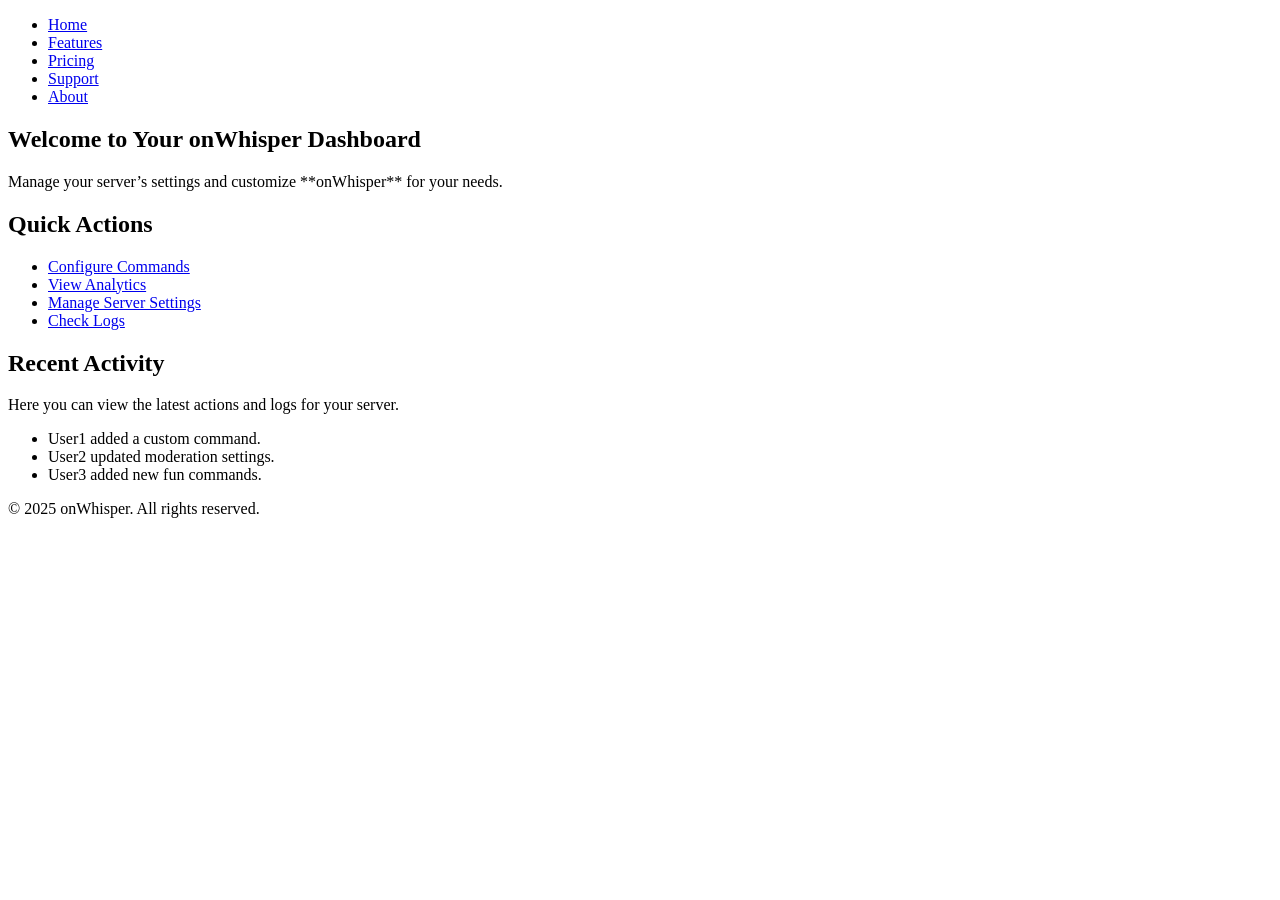
==== dashboard.html @ 4c0896dc "Create dashboard.html" ====
<!DOCTYPE html>
<html lang="en">
<head>
    <meta charset="UTF-8">
    <meta name="viewport" content="width=device-width, initial-scale=1.0">
    <title>onWhisper - Dashboard</title>
    <link rel="stylesheet" href="css/style.css">
</head>
<body>
    <header>
        <nav>
            <ul>
                <li><a href="index.html">Home</a></li>
                <li><a href="features.html">Features</a></li>
                <li><a href="pricing.html">Pricing</a></li>
                <li><a href="support.html">Support</a></li>
                <li><a href="about.html">About</a></li>
            </ul>
        </nav>
    </header>

    <main>
        <section class="hero">
            <h1>Welcome to Your onWhisper Dashboard</h1>
            <p>Manage your server’s settings and customize **onWhisper** for your needs.</p>
        </section>

        <section class="dashboard-actions">
            <h2>Quick Actions</h2>
            <ul>
                <li><a href="#">Configure Commands</a></li>
                <li><a href="#">View Analytics</a></li>
                <li><a href="#">Manage Server Settings</a></li>
                <li><a href="#">Check Logs</a></li>
            </ul>
        </section>

        <section class="recent-activity">
            <h2>Recent Activity</h2>
            <p>Here you can view the latest actions and logs for your server.</p>
            <!-- Example activity log -->
            <ul>
                <li>User1 added a custom command.</li>
                <li>User2 updated moderation settings.</li>
                <li>User3 added new fun commands.</li>
            </ul>
        </section>
    </main>

    <footer>
        <p>&copy; 2025 onWhisper. All rights reserved.</p>
    </footer>
</body>
</html>
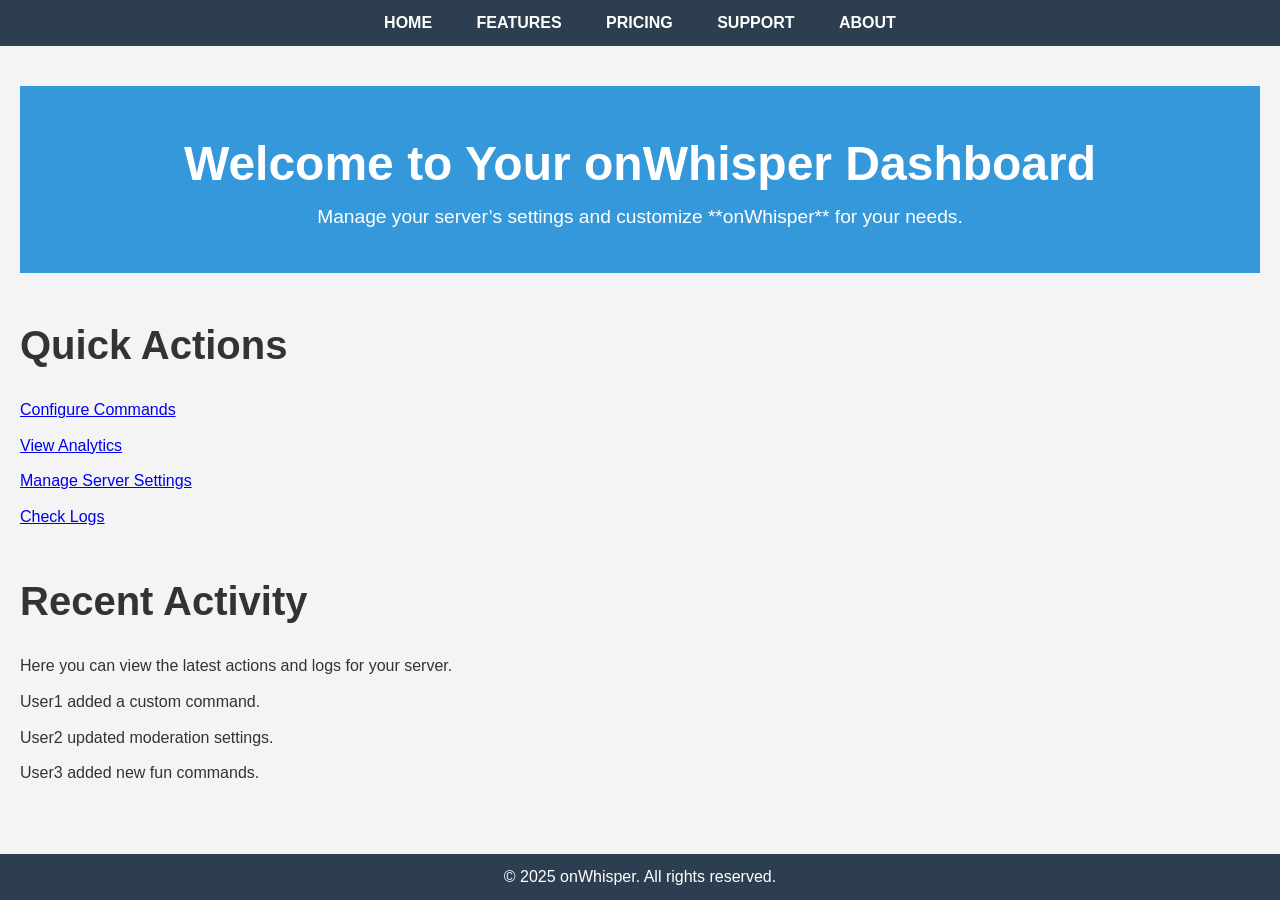
==== commit f406d059: "Add favicon and web manifest links to HTML files" ====
--- a/dashboard.html
+++ b/dashboard.html
@@ -5,6 +5,10 @@
     <meta name="viewport" content="width=device-width, initial-scale=1.0">
     <title>onWhisper - Dashboard</title>
     <link rel="stylesheet" href="css/style.css">
+    <link rel="apple-touch-icon" sizes="180x180" href="images/apple-touch-icon.png">
+    <link rel="icon" type="image/png" sizes="32x32" href="images/favicon-32x32.png">
+    <link rel="icon" type="image/png" sizes="16x16" href="images/favicon-16x16.png">
+    <link rel="manifest" href="images/site.webmanifest">
 </head>
 <body>
     <header>
--- a/css/style.css
+++ b/css/style.css
@@ -0,0 +1,162 @@
+/* Reset default margins and paddings */
+* {
+    margin: 0;
+    padding: 0;
+    box-sizing: border-box;
+}
+
+/* Body Styling */
+body {
+    font-family: Arial, sans-serif;
+    background-color: #f4f4f4;
+    color: #333;
+    line-height: 1.6;
+}
+
+/* Header Navigation */
+header {
+    background-color: #2c3e50;
+    padding: 10px 0;
+    text-align: center;
+}
+
+header nav ul {
+    list-style-type: none;
+}
+
+header nav ul li {
+    display: inline;
+    margin: 0 20px;
+}
+
+header nav ul li a {
+    color: white;
+    text-decoration: none;
+    font-weight: bold;
+    text-transform: uppercase;
+}
+
+header nav ul li a:hover {
+    color: #ecf0f1;
+}
+
+/* Hero Section */
+.hero {
+    background-color: #3498db;
+    color: white;
+    padding: 40px 20px;
+    text-align: center;
+}
+
+.hero h1 {
+    font-size: 3em;
+}
+
+.hero p {
+    font-size: 1.2em;
+}
+
+/* Pricing Plans */
+.pricing-plans {
+    display: flex;
+    justify-content: space-around;
+    padding: 40px 20px;
+    text-align: center;
+}
+
+.plan {
+    background-color: white;
+    border: 1px solid #ddd;
+    padding: 20px;
+    width: 30%;
+    box-shadow: 0 4px 6px rgba(0, 0, 0, 0.1);
+    border-radius: 8px;
+}
+
+.plan h2 {
+    font-size: 2em;
+    margin-bottom: 20px;
+}
+
+.plan p {
+    font-size: 1.1em;
+    margin-bottom: 20px;
+}
+
+.plan ul {
+    list-style-type: none;
+    margin-bottom: 20px;
+}
+
+.plan ul li {
+    margin: 10px 0;
+}
+
+.cta-button {
+    background-color: #3498db;
+    color: white;
+    padding: 10px 20px;
+    text-decoration: none;
+    font-weight: bold;
+    border-radius: 5px;
+    transition: background-color 0.3s;
+}
+
+.cta-button:hover {
+    background-color: #2980b9;
+}
+
+/* Footer Styling */
+footer {
+    background-color: #2c3e50;
+    color: white;
+    text-align: center;
+    padding: 10px 0;
+    position: fixed;
+    width: 100%;
+    bottom: 0;
+}
+
+/* Section Styling */
+section {
+    margin: 40px 20px;
+}
+
+h2 {
+    font-size: 2.5em;
+    margin-bottom: 20px;
+}
+
+ul {
+    list-style-type: none;
+}
+
+ul li {
+    margin: 10px 0;
+}
+
+.faq-item h3 {
+    font-size: 1.5em;
+    margin-bottom: 10px;
+}
+
+.faq-item p {
+    font-size: 1.1em;
+    margin-bottom: 20px;
+}
+
+/* Responsive Design */
+@media screen and (max-width: 768px) {
+    .pricing-plans {
+        flex-direction: column;
+        align-items: center;
+    }
+
+    .plan {
+        width: 80%;
+        margin-bottom: 20px;
+    }
+}
+link[rel="icon"] {
+    border-radius: 50%;
+}
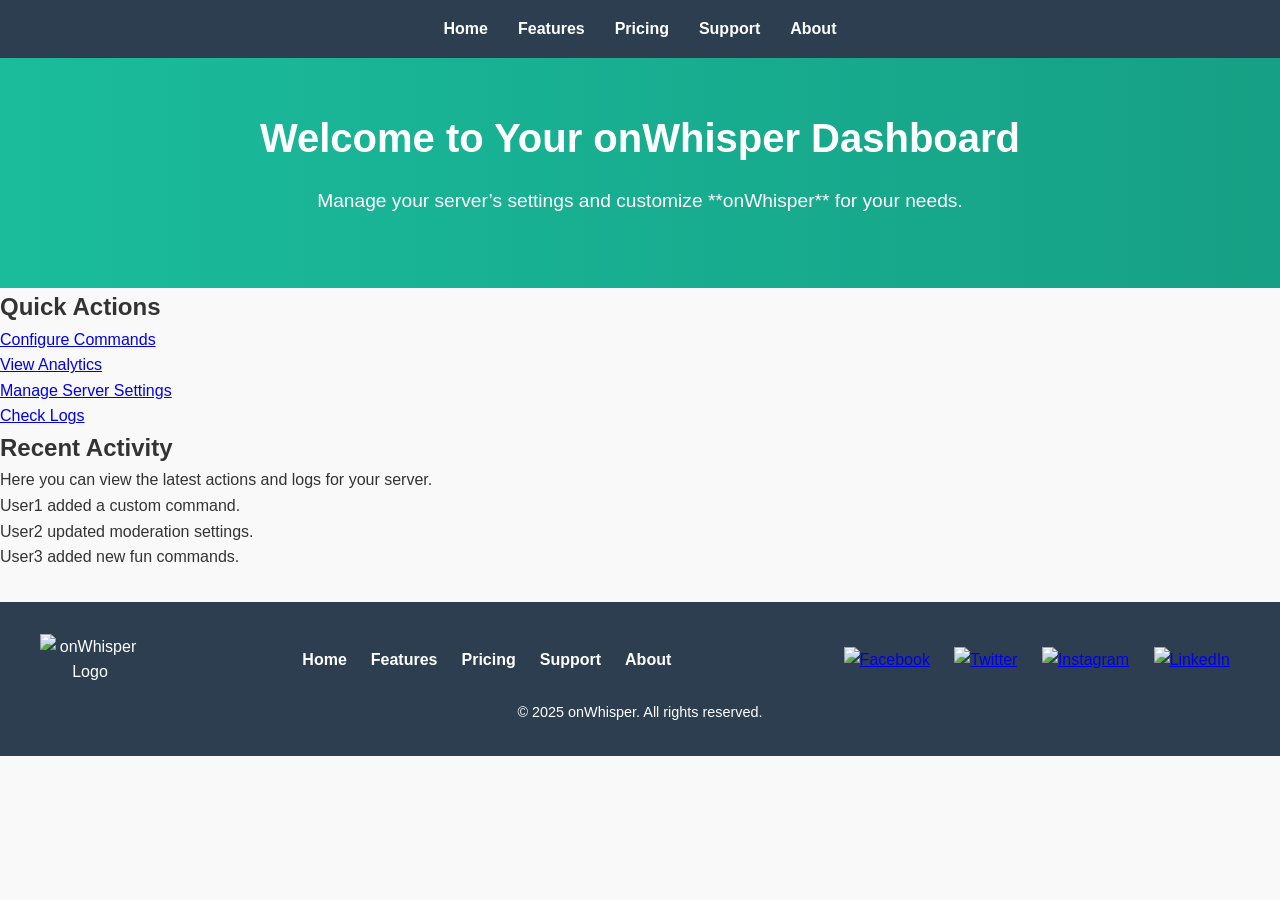
==== commit 994843dd: "Visual Update - Implement footer redesign with enhanced layout, navigation, and social links for imp" ====
--- a/dashboard.html
+++ b/dashboard.html
@@ -52,6 +52,26 @@
     </main>
 
     <footer>
+        <div class="footer-content">
+            <div class="footer-logo">
+                <img src="path/to/logo.png" alt="onWhisper Logo" width="100" />
+            </div>
+            <div class="footer-nav">
+                <ul>
+                    <li><a href="#">Home</a></li>
+                    <li><a href="#">Features</a></li>
+                    <li><a href="#">Pricing</a></li>
+                    <li><a href="#">Support</a></li>
+                    <li><a href="#">About</a></li>
+                </ul>
+            </div>
+            <div class="footer-socials">
+                <a href="#" target="_blank"><img src="path/to/facebook-icon.png" alt="Facebook" /></a>
+                <a href="#" target="_blank"><img src="path/to/twitter-icon.png" alt="Twitter" /></a>
+                <a href="#" target="_blank"><img src="path/to/instagram-icon.png" alt="Instagram" /></a>
+                <a href="#" target="_blank"><img src="path/to/linkedin-icon.png" alt="LinkedIn" /></a>
+            </div>
+        </div>
         <p>&copy; 2025 onWhisper. All rights reserved.</p>
     </footer>
 </body>
--- a/css/style.css
+++ b/css/style.css
@@ -1,4 +1,4 @@
-/* Reset default margins and paddings */
+/* General Reset */
 * {
     margin: 0;
     padding: 0;
@@ -7,156 +7,211 @@
 
 /* Body Styling */
 body {
-    font-family: Arial, sans-serif;
-    background-color: #f4f4f4;
+    font-family: 'Arial', sans-serif;
     color: #333;
+    background-color: #f9f9f9;
     line-height: 1.6;
-}
-
-/* Header Navigation */
+    margin: 0;
+}
+
+/* Header */
 header {
-    background-color: #2c3e50;
-    padding: 10px 0;
-    text-align: center;
+    background: #2c3e50;
+    color: #fff;
+    padding: 1rem 0;
+    box-shadow: 0 4px 6px rgba(0, 0, 0, 0.1);
 }
 
 header nav ul {
-    list-style-type: none;
+    display: flex;
+    justify-content: center;
+    list-style: none;
+    padding: 0;
 }
 
 header nav ul li {
-    display: inline;
-    margin: 0 20px;
+    margin: 0 15px;
 }
 
 header nav ul li a {
-    color: white;
-    text-decoration: none;
-    font-weight: bold;
-    text-transform: uppercase;
+    color: #fff;
+    text-decoration: none;
+    font-weight: bold;
+    transition: color 0.3s ease;
 }
 
 header nav ul li a:hover {
-    color: #ecf0f1;
+    color: #1abc9c;
 }
 
 /* Hero Section */
 .hero {
-    background-color: #3498db;
-    color: white;
-    padding: 40px 20px;
-    text-align: center;
+    text-align: center;
+    background: linear-gradient(to right, #1abc9c, #16a085);
+    color: #fff;
+    padding: 3rem 1rem;
 }
 
 .hero h1 {
-    font-size: 3em;
+    font-size: 2.5rem;
+    margin-bottom: 1rem;
 }
 
 .hero p {
-    font-size: 1.2em;
-}
-
-/* Pricing Plans */
-.pricing-plans {
-    display: flex;
-    justify-content: space-around;
-    padding: 40px 20px;
-    text-align: center;
-}
-
-.plan {
-    background-color: white;
+    font-size: 1.2rem;
+    margin-bottom: 1.5rem;
+}
+
+.hero .cta-button {
+    background: #fff;
+    color: #1abc9c;
+    padding: 0.8rem 2rem;
+    font-size: 1rem;
+    border-radius: 25px;
+    text-decoration: none;
+    font-weight: bold;
+    transition: background 0.3s ease, color 0.3s ease;
+}
+
+.hero .cta-button:hover {
+    background: #16a085;
+    color: #fff;
+}
+
+/* Features Section */
+.features {
+    padding: 2rem 1rem;
+    text-align: center;
+    background-color: #ecf0f1;
+}
+
+.features h2 {
+    font-size: 2rem;
+    margin-bottom: 1.5rem;
+    color: #2c3e50;
+}
+
+.feature-grid {
+    display: flex;
+    flex-wrap: wrap;
+    justify-content: center;
+    gap: 1.5rem;
+}
+
+.feature-card {
+    background: #fff;
     border: 1px solid #ddd;
-    padding: 20px;
-    width: 30%;
+    border-radius: 10px;
+    padding: 1.5rem;
+    width: 300px;
     box-shadow: 0 4px 6px rgba(0, 0, 0, 0.1);
-    border-radius: 8px;
-}
-
-.plan h2 {
-    font-size: 2em;
-    margin-bottom: 20px;
-}
-
-.plan p {
-    font-size: 1.1em;
-    margin-bottom: 20px;
-}
-
-.plan ul {
-    list-style-type: none;
-    margin-bottom: 20px;
-}
-
-.plan ul li {
-    margin: 10px 0;
+    transition: transform 0.3s ease, box-shadow 0.3s ease;
+    display: flex;
+    flex-direction: column; /* Ensures vertical layout */
+    justify-content: space-between; /* Ensures content is spaced out properly */
+    height: 100%; /* Prevents overflow by keeping the card's height consistent */
+}
+
+.feature-card h3 {
+    font-size: 1.5rem;
+    color: #1abc9c;
+    margin-bottom: 0.8rem;
+}
+
+.feature-card p {
+    font-size: 1rem;
+    color: #555;
+    line-height: 1.4;
+    margin-bottom: 1.5rem; /* Added margin for spacing between text and button */
+}
+
+.feature-card:hover {
+    transform: translateY(-5px);
+    box-shadow: 0 6px 10px rgba(0, 0, 0, 0.15);
 }
 
 .cta-button {
-    background-color: #3498db;
-    color: white;
-    padding: 10px 20px;
-    text-decoration: none;
-    font-weight: bold;
-    border-radius: 5px;
-    transition: background-color 0.3s;
+    background: #fff;
+    color: #1abc9c;
+    padding: 0.8rem 2rem;
+    font-size: 1rem;
+    border-radius: 25px;
+    border: none; /* Ensure it's styled as a button */
+    text-decoration: none;
+    font-weight: bold;
+    display: inline-block;
+    text-align: center;
+    margin-top: 1rem; /* Add some margin to prevent it from touching the content */
+    transition: background 0.3s ease, color 0.3s ease;
+    cursor: pointer; /* Ensures the pointer cursor appears */
 }
 
 .cta-button:hover {
-    background-color: #2980b9;
-}
-
-/* Footer Styling */
+    background: #1abc9c;
+    color: #fff;
+}
+/* Footer - Global Styling */
 footer {
-    background-color: #2c3e50;
-    color: white;
-    text-align: center;
-    padding: 10px 0;
-    position: fixed;
+    background: #2c3e50; /* Same as header */
+    color: #fff;
+    text-align: center;
+    padding: 2rem 1rem; /* Increased padding for more space */
+    margin-top: 2rem;
+    position: relative;
+    bottom: 0;
     width: 100%;
-    bottom: 0;
-}
-
-/* Section Styling */
-section {
-    margin: 40px 20px;
-}
-
-h2 {
-    font-size: 2.5em;
-    margin-bottom: 20px;
-}
-
-ul {
-    list-style-type: none;
-}
-
-ul li {
-    margin: 10px 0;
-}
-
-.faq-item h3 {
-    font-size: 1.5em;
-    margin-bottom: 10px;
-}
-
-.faq-item p {
-    font-size: 1.1em;
-    margin-bottom: 20px;
-}
-
-/* Responsive Design */
-@media screen and (max-width: 768px) {
-    .pricing-plans {
-        flex-direction: column;
-        align-items: center;
-    }
-
-    .plan {
-        width: 80%;
-        margin-bottom: 20px;
-    }
-}
-link[rel="icon"] {
-    border-radius: 50%;
-}
+}
+
+.footer-content {
+    display: flex;
+    justify-content: space-between;
+    align-items: center;
+    max-width: 1200px;
+    margin: 0 auto;
+    flex-wrap: wrap; /* Ensures the content wraps on smaller screens */
+}
+
+.footer-logo img {
+    max-width: 100px; /* Adjust logo size */
+}
+
+.footer-nav ul {
+    list-style: none;
+    padding: 0;
+    display: flex;
+    gap: 1.5rem;
+}
+
+.footer-nav ul li {
+    margin: 0;
+}
+
+.footer-nav ul li a {
+    color: #fff;
+    text-decoration: none;
+    font-weight: bold;
+    transition: color 0.3s ease;
+}
+
+.footer-nav ul li a:hover {
+    color: #1abc9c;
+}
+
+.footer-socials a {
+    margin: 0 10px;
+}
+
+.footer-socials img {
+    width: 30px;
+    height: 30px;
+    transition: transform 0.3s ease;
+}
+
+.footer-socials a:hover img {
+    transform: scale(1.1);
+}
+
+footer p {
+    font-size: 0.9rem;
+    margin: 1rem 0 0;
+}
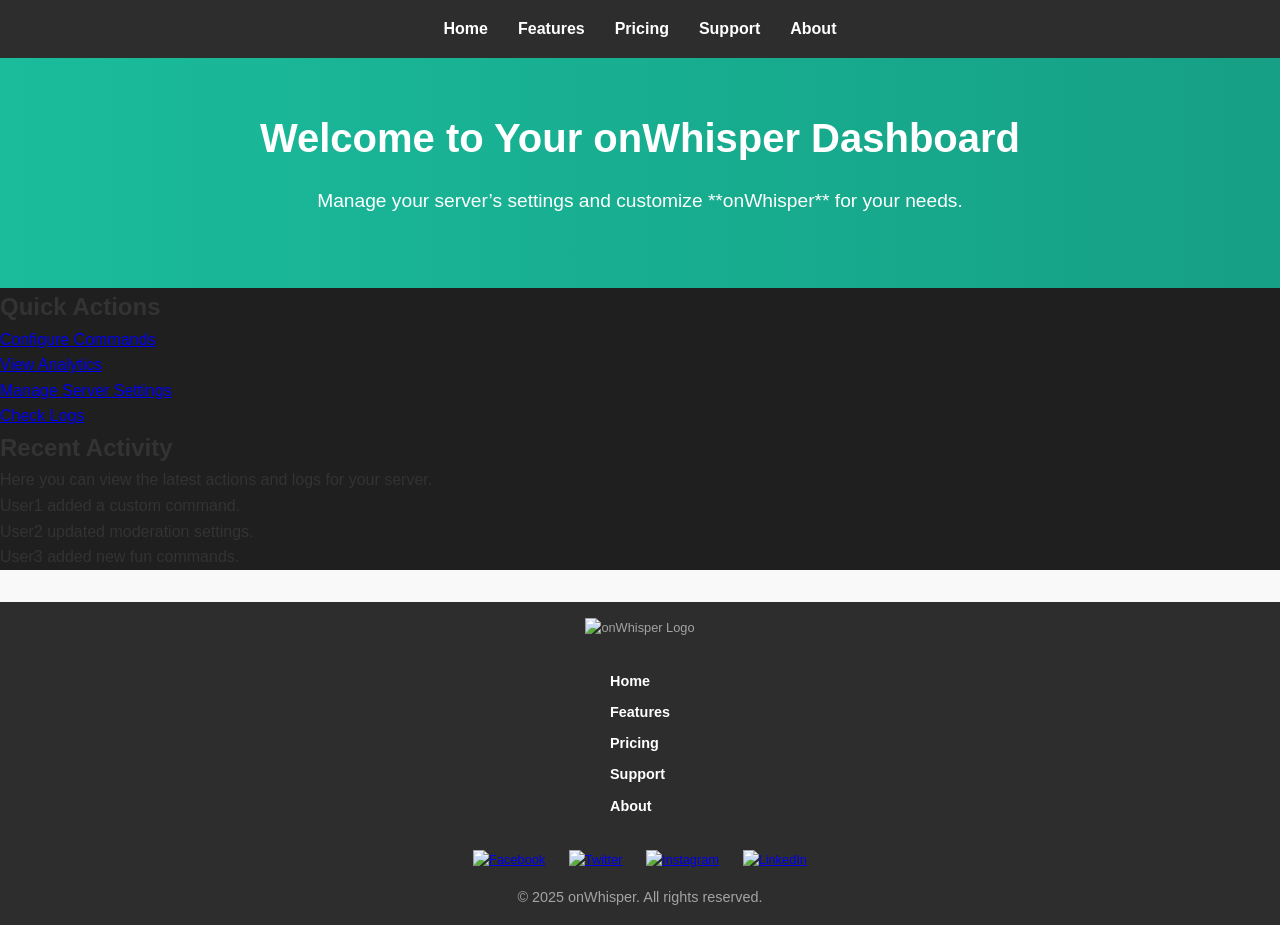
==== commit 47af25ae: "Feature Update - Implement Discord OAuth2 user data fetching in dashboard" ====
--- a/dashboard.html
+++ b/dashboard.html
@@ -74,5 +74,45 @@
         </div>
         <p>&copy; 2025 onWhisper. All rights reserved.</p>
     </footer>
+    
+    <script>
+        // Step 1: Get the 'code' from the URL
+        const urlParams = new URLSearchParams(window.location.search);
+        const code = urlParams.get('code');
+        
+        if (code) {
+            // Step 2: Use the code to fetch the user's info from Discord
+            fetchUserData(code);
+        } else {
+            document.getElementById('user-info').innerHTML = '<p>Error: No code found in URL.</p>';
+        }
+
+        // Step 3: Send the code to the backend or directly exchange it
+        async function fetchUserData(code) {
+            try {
+                const response = await fetch('https://yourbackendapi.com/oauth2/callback', {
+                    method: 'POST',
+                    headers: {
+                        'Content-Type': 'application/json'
+                    },
+                    body: JSON.stringify({ code })
+                });
+                const data = await response.json();
+
+                if (data.success) {
+                    // Display user info
+                    document.getElementById('user-info').innerHTML = `
+                        <p>Welcome ${data.username}!</p>
+                        <p>Your Discord ID is ${data.id}</p>
+                    `;
+                } else {
+                    document.getElementById('user-info').innerHTML = '<p>Error: Failed to fetch user data.</p>';
+                }
+            } catch (error) {
+                document.getElementById('user-info').innerHTML = '<p>Error: Unable to connect to the server.</p>';
+            }
+        }
+    </script>
+</body>
 </body>
 </html>
--- a/css/style.css
+++ b/css/style.css
@@ -163,23 +163,41 @@
 }
 
 .footer-content {
-    display: flex;
-    justify-content: space-between;
-    align-items: center;
     max-width: 1200px;
     margin: 0 auto;
-    flex-wrap: wrap; /* Ensures the content wraps on smaller screens */
-}
-
-.footer-logo img {
-    max-width: 100px; /* Adjust logo size */
-}
-
+    display: flex;
+    flex-direction: column; /* Stacks everything vertically */
+    align-items: center;
+    gap: 2rem; /* Adds space between the sections */
+}
+
+/* Tile Section */
+.footer-tile {
+    background-color: #1abc9c; /* Tile color */
+    padding: 0.5rem 1rem; /* Further reduced padding */
+    border-radius: 8px;
+    text-align: center;
+    width: 100%;
+    max-width: 150px; /* Further reduced width */
+    margin: 0 auto; /* Centers the tile */
+}
+
+.footer-tile h3 {
+    color: #fff;
+    font-size: 1.2rem; /* Smaller font size */
+    font-weight: bold;
+}
+
+/* Footer Navigation Links */
 .footer-nav ul {
     list-style: none;
     padding: 0;
     display: flex;
-    gap: 1.5rem;
+    flex-direction: column; /* Stack links vertically */
+    gap: 0.5rem; /* Reduced space between links */
+    text-align: left;
+    width: 100%;
+    max-width: 150px; /* Match width with tile */
 }
 
 .footer-nav ul li {
@@ -190,6 +208,7 @@
     color: #fff;
     text-decoration: none;
     font-weight: bold;
+    font-size: 0.9rem; /* Smaller font size */
     transition: color 0.3s ease;
 }
 
@@ -197,6 +216,9 @@
     color: #1abc9c;
 }
 
+
+
+/* Footer Social Media Icons */
 .footer-socials a {
     margin: 0 10px;
 }
@@ -215,3 +237,117 @@
     font-size: 0.9rem;
     margin: 1rem 0 0;
 }
+
+/* Base Styles */
+body {
+    font-family: 'Arial', sans-serif;
+}
+
+/* Header Styles */
+header {
+    background-color: #2D2D2D;
+    color: #fff;
+    box-shadow: 0px 4px 10px rgba(0, 0, 0, 0.1);
+}
+
+header a {
+    color: #A3A3F1;
+    text-decoration: none;
+    font-weight: bold;
+}
+
+header a:hover {
+    color: #7171E1;
+}
+
+/* Main Section */
+main {
+    background-color: #1F1F1F;
+}
+
+/* Login Page */
+.login-container {
+    background-color: #2E2E2E;
+    border-radius: 1rem;
+    box-shadow: 0 4px 12px rgba(0, 0, 0, 0.2);
+    padding: 2rem;
+    max-width: 400px;
+    width: 100%;
+}
+
+.login-container h1 {
+    color: #5A5AE5;
+    font-size: 1.8rem;
+    margin-bottom: 1rem;
+    text-align: center;
+}
+
+.login-container form {
+    display: flex;
+    flex-direction: column;
+    gap: 1rem;
+}
+
+.login-container input {
+    padding: 0.8rem;
+    background-color: #444;
+    color: #fff;
+    border: 1px solid #333;
+    border-radius: 0.5rem;
+    font-size: 1rem;
+}
+
+.login-container button {
+    padding: 1rem;
+    background-color: #5A5AE5;
+    color: #fff;
+    font-weight: bold;
+    border: none;
+    border-radius: 0.5rem;
+    cursor: pointer;
+    transition: background-color 0.3s ease;
+}
+
+.login-container button:hover {
+    background-color: #4A4AE5;
+}
+
+/* Dashboard Page */
+.dashboard-container {
+    background-color: #2E2E2E;
+    border-radius: 1rem;
+    box-shadow: 0 4px 12px rgba(0, 0, 0, 0.2);
+    padding: 2rem;
+    max-width: 600px;
+    width: 100%;
+    text-align: center;
+}
+
+.dashboard-container h1 {
+    color: #5A5AE5;
+    font-size: 2rem;
+    margin-bottom: 1rem;
+}
+
+.dashboard-container #user-info {
+    color: #A3A3F1;
+    font-size: 1.1rem;
+}
+
+/* Footer Styles */
+footer {
+    background-color: #2D2D2D;
+    color: #A3A3A3;
+    font-size: 0.8rem;
+    padding: 1rem;
+    text-align: center;
+}
+
+/* Responsive Design */
+@media (max-width: 768px) {
+    .login-container {
+        padding: 1.5rem;
+        max-width: 100%;
+    }
+}
+
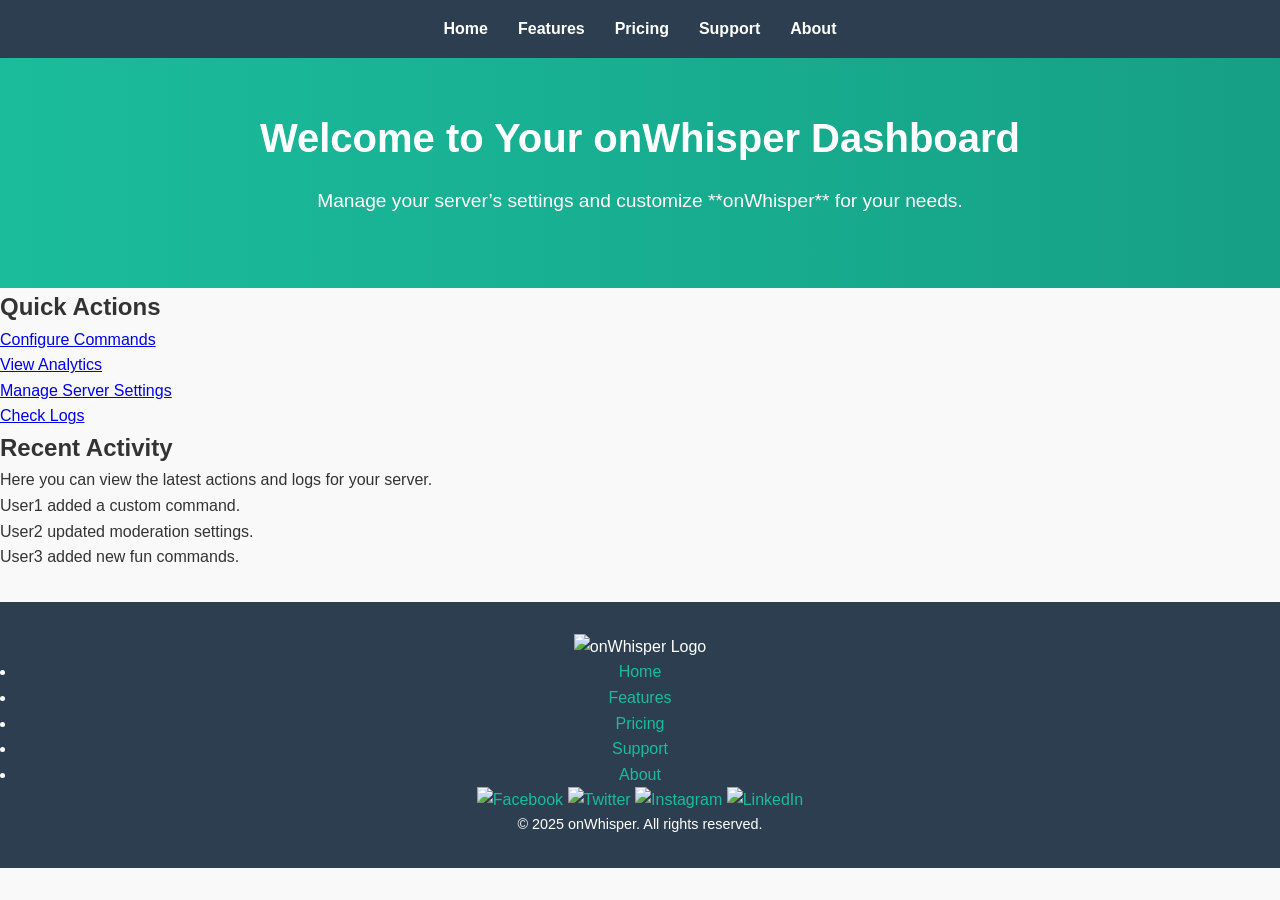
==== commit 854210eb: "Cleanup - Remove unused feature sections and redundant closing tags in HTML files" ====
--- a/dashboard.html
+++ b/dashboard.html
@@ -114,5 +114,4 @@
         }
     </script>
 </body>
-</body>
 </html>
--- a/css/style.css
+++ b/css/style.css
@@ -44,25 +44,22 @@
     color: #1abc9c;
 }
 
-/* Hero Section */
-.hero {
+/* Hero Section */.hero {
     text-align: center;
     background: linear-gradient(to right, #1abc9c, #16a085);
+    background-color: #1abc9c; /* Fallback color for older browsers */
     color: #fff;
     padding: 3rem 1rem;
 }
-
 .hero h1 {
     font-size: 2.5rem;
     margin-bottom: 1rem;
 }
-
 .hero p {
     font-size: 1.2rem;
     margin-bottom: 1.5rem;
 }
-
-.hero .cta-button {
+.hero.cta-button {
     background: #fff;
     color: #1abc9c;
     padding: 0.8rem 2rem;
@@ -72,32 +69,27 @@
     font-weight: bold;
     transition: background 0.3s ease, color 0.3s ease;
 }
-
-.hero .cta-button:hover {
+.hero.cta-button:hover {
     background: #16a085;
     color: #fff;
 }
 
-/* Features Section */
-.features {
+/* Features Section */.features {
     padding: 2rem 1rem;
     text-align: center;
     background-color: #ecf0f1;
 }
-
 .features h2 {
     font-size: 2rem;
     margin-bottom: 1.5rem;
     color: #2c3e50;
 }
-
 .feature-grid {
     display: flex;
     flex-wrap: wrap;
     justify-content: center;
-    gap: 1.5rem;
-}
-
+    gap: 10%; /* Adjusted to use percentage-based spacing */
+}
 .feature-card {
     background: #fff;
     border: 1px solid #ddd;
@@ -107,187 +99,63 @@
     box-shadow: 0 4px 6px rgba(0, 0, 0, 0.1);
     transition: transform 0.3s ease, box-shadow 0.3s ease;
     display: flex;
-    flex-direction: column; /* Ensures vertical layout */
-    justify-content: space-between; /* Ensures content is spaced out properly */
-    height: 100%; /* Prevents overflow by keeping the card's height consistent */
-}
-
+    flex-direction: column;
+    justify-content: space-between;
+    height: 100%;
+}
 .feature-card h3 {
     font-size: 1.5rem;
     color: #1abc9c;
     margin-bottom: 0.8rem;
 }
-
 .feature-card p {
     font-size: 1rem;
     color: #555;
     line-height: 1.4;
-    margin-bottom: 1.5rem; /* Added margin for spacing between text and button */
-}
-
+    margin-bottom: 1rem;
+}
 .feature-card:hover {
     transform: translateY(-5px);
     box-shadow: 0 6px 10px rgba(0, 0, 0, 0.15);
 }
-
 .cta-button {
-    background: #fff;
-    color: #1abc9c;
+    background: #1abc9c;
+    color: #fff;
     padding: 0.8rem 2rem;
     font-size: 1rem;
     border-radius: 25px;
-    border: none; /* Ensure it's styled as a button */
-    text-decoration: none;
-    font-weight: bold;
-    display: inline-block;
-    text-align: center;
-    margin-top: 1rem; /* Add some margin to prevent it from touching the content */
+    text-decoration: none;
+    font-weight: bold;
+    text-align: center;
     transition: background 0.3s ease, color 0.3s ease;
-    cursor: pointer; /* Ensures the pointer cursor appears */
-}
-
+    cursor: pointer;
+}
 .cta-button:hover {
-    background: #1abc9c;
-    color: #fff;
-}
-/* Footer - Global Styling */
-footer {
-    background: #2c3e50; /* Same as header */
-    color: #fff;
-    text-align: center;
-    padding: 2rem 1rem; /* Increased padding for more space */
-    margin-top: 2rem;
-    position: relative;
-    bottom: 0;
-    width: 100%;
-}
-
-.footer-content {
-    max-width: 1200px;
-    margin: 0 auto;
-    display: flex;
-    flex-direction: column; /* Stacks everything vertically */
-    align-items: center;
-    gap: 2rem; /* Adds space between the sections */
-}
-
-/* Tile Section */
-.footer-tile {
-    background-color: #1abc9c; /* Tile color */
-    padding: 0.5rem 1rem; /* Further reduced padding */
-    border-radius: 8px;
-    text-align: center;
-    width: 100%;
-    max-width: 150px; /* Further reduced width */
-    margin: 0 auto; /* Centers the tile */
-}
-
-.footer-tile h3 {
-    color: #fff;
-    font-size: 1.2rem; /* Smaller font size */
-    font-weight: bold;
-}
-
-/* Footer Navigation Links */
-.footer-nav ul {
-    list-style: none;
-    padding: 0;
-    display: flex;
-    flex-direction: column; /* Stack links vertically */
-    gap: 0.5rem; /* Reduced space between links */
-    text-align: left;
-    width: 100%;
-    max-width: 150px; /* Match width with tile */
-}
-
-.footer-nav ul li {
-    margin: 0;
-}
-
-.footer-nav ul li a {
-    color: #fff;
-    text-decoration: none;
-    font-weight: bold;
-    font-size: 0.9rem; /* Smaller font size */
-    transition: color 0.3s ease;
-}
-
-.footer-nav ul li a:hover {
-    color: #1abc9c;
-}
-
-
-
-/* Footer Social Media Icons */
-.footer-socials a {
-    margin: 0 10px;
-}
-
-.footer-socials img {
-    width: 30px;
-    height: 30px;
-    transition: transform 0.3s ease;
-}
-
-.footer-socials a:hover img {
-    transform: scale(1.1);
-}
-
-footer p {
-    font-size: 0.9rem;
-    margin: 1rem 0 0;
-}
-
-/* Base Styles */
-body {
-    font-family: 'Arial', sans-serif;
-}
-
-/* Header Styles */
-header {
-    background-color: #2D2D2D;
-    color: #fff;
-    box-shadow: 0px 4px 10px rgba(0, 0, 0, 0.1);
-}
-
-header a {
-    color: #A3A3F1;
-    text-decoration: none;
-    font-weight: bold;
-}
-
-header a:hover {
-    color: #7171E1;
-}
-
-/* Main Section */
-main {
-    background-color: #1F1F1F;
-}
-
-/* Login Page */
-.login-container {
+    background: #16a085;
+    color: #fff;
+}
+
+/* Login Page */.login-container {
     background-color: #2E2E2E;
     border-radius: 1rem;
     box-shadow: 0 4px 12px rgba(0, 0, 0, 0.2);
     padding: 2rem;
     max-width: 400px;
     width: 100%;
-}
-
+    margin: 2rem auto;
+    color: #fff;
+}
 .login-container h1 {
     color: #5A5AE5;
     font-size: 1.8rem;
     margin-bottom: 1rem;
     text-align: center;
 }
-
 .login-container form {
     display: flex;
     flex-direction: column;
     gap: 1rem;
 }
-
 .login-container input {
     padding: 0.8rem;
     background-color: #444;
@@ -296,7 +164,6 @@
     border-radius: 0.5rem;
     font-size: 1rem;
 }
-
 .login-container button {
     padding: 1rem;
     background-color: #5A5AE5;
@@ -307,47 +174,59 @@
     cursor: pointer;
     transition: background-color 0.3s ease;
 }
-
 .login-container button:hover {
     background-color: #4A4AE5;
 }
 
-/* Dashboard Page */
-.dashboard-container {
-    background-color: #2E2E2E;
-    border-radius: 1rem;
-    box-shadow: 0 4px 12px rgba(0, 0, 0, 0.2);
-    padding: 2rem;
-    max-width: 600px;
-    width: 100%;
-    text-align: center;
-}
-
-.dashboard-container h1 {
-    color: #5A5AE5;
-    font-size: 2rem;
-    margin-bottom: 1rem;
-}
-
-.dashboard-container #user-info {
-    color: #A3A3F1;
-    font-size: 1.1rem;
-}
-
-/* Footer Styles */
+/* Footer */
 footer {
-    background-color: #2D2D2D;
-    color: #A3A3A3;
-    font-size: 0.8rem;
-    padding: 1rem;
-    text-align: center;
+    background: #2c3e50;
+    color: #fff;
+    text-align: center;
+    padding: 2rem 1rem;
+    margin-top: 2rem;
+}
+
+footer a {
+    color: #1abc9c;
+    text-decoration: none;
+    transition: color 0.3s ease;
+}
+
+footer a:hover {
+    color: #16a085;
+}
+
+footer p {
+    font-size: 0.9rem;
 }
 
 /* Responsive Design */
 @media (max-width: 768px) {
-    .login-container {
+  .feature-grid {
+        flex-direction: column;
+        align-items: center;
+    }
+
+  .login-container {
         padding: 1.5rem;
-        max-width: 100%;
-    }
-}
-
+    }
+
+  .hero {
+        padding: 2rem 1rem;
+    }
+
+  .hero h1 {
+        font-size: 2rem;
+    }
+
+  .hero p {
+        font-size: 1rem;
+    }
+
+  .cta-button {
+        font-size: 0.9rem;
+        padding: 0.7rem 1.5rem;
+    }
+}
+
